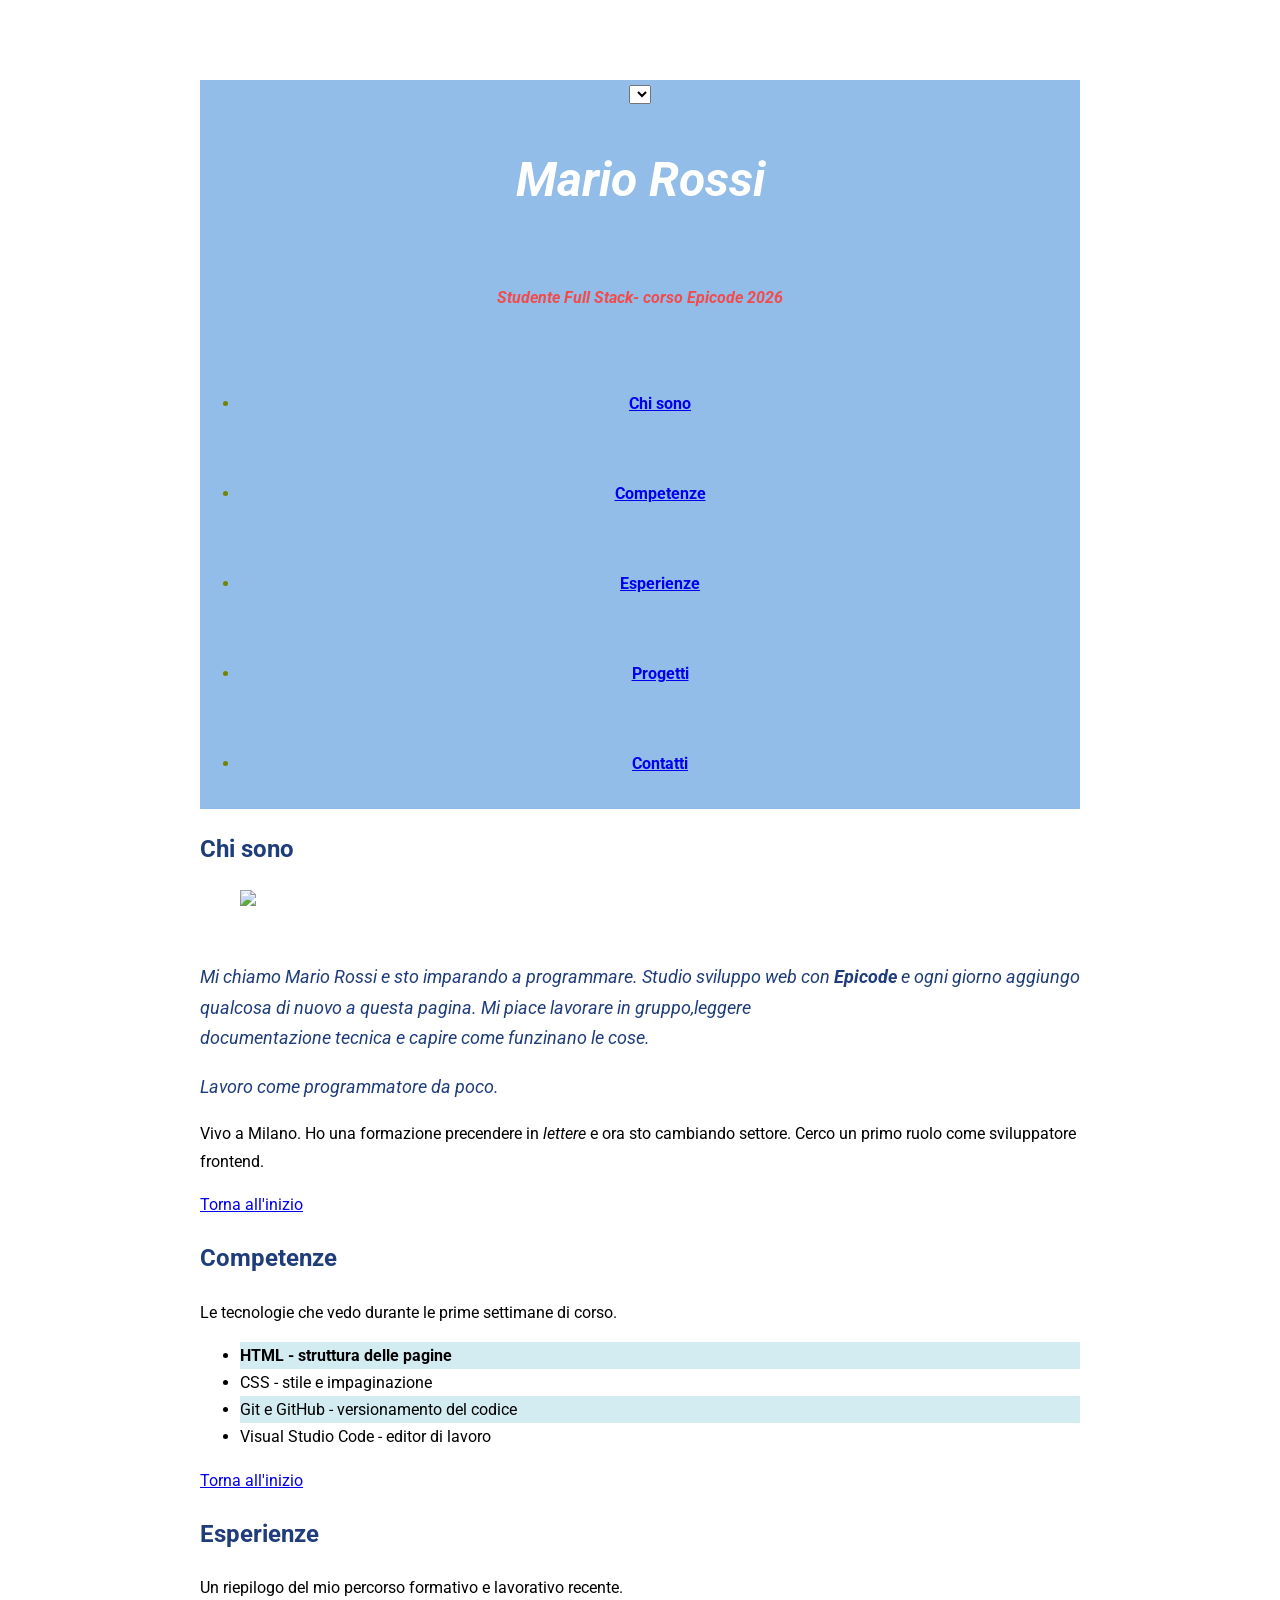
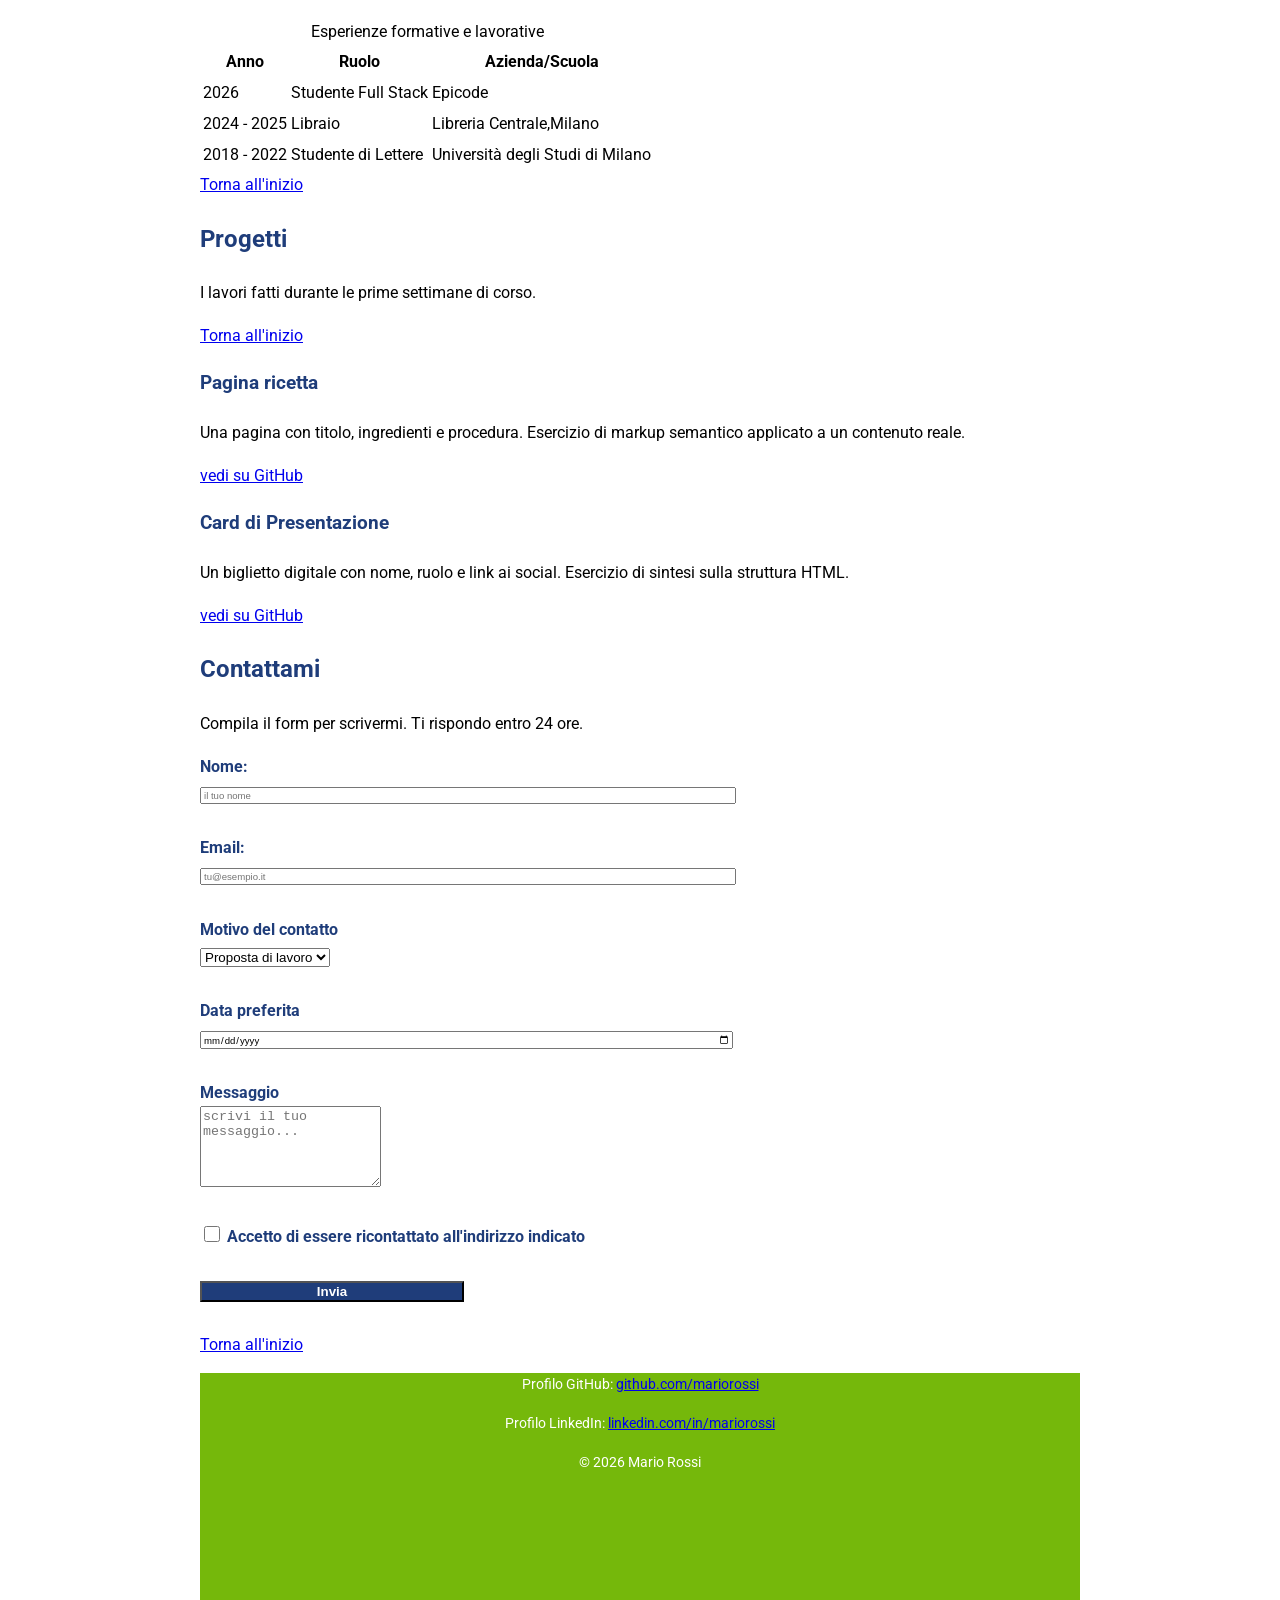
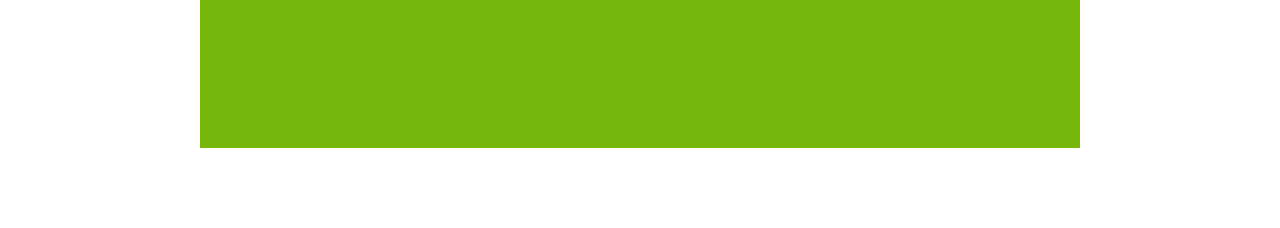
==== W1-D1 05.10/index.html @ c4018ecd "index" ====
<!DOCTYPE html>
<html lang="en">

<head>
    <meta charset="UTF-8">
    <meta name="viewport" content="width=device-width, initial-scale=1.0">
    <link href="https://fonts.googleapis.com/css?family=Roboto" rel="stylesheet">
     <link rel="stylesheet" href="style.css">
    <title>Document</title>
</head>

<body>
    <header id="site-header">
        <select id="inizio"></select>
        <h1>Mario Rossi</h1>
        <nav>
            <p class="sotto"><b>Studente Full Stack</b> - corso Epicode 2026</p>
            <ul class="nav">
                <li> <a href="#chi-sono">Chi sono</a></li>
                <li> <a href="#competenze">Competenze</a></li>
                <li> <a href="#esperienze">Esperienze</a></li>
                <li> <a href="#progetti">Progetti</a></li>
                <li> <a href="#contatti">Contatti</a></li>
            </ul>
        </nav>
    </header>
        <main>
            <div>
                <section id="chi-sono">
                    <h2>Chi sono</h2>
                    <figure>
                        <img src="https://placehold.co/200x200" alt="Foto di Mario Rossi">
                        <figcaption> didascalia </figcaption>
                    </figure>
                    <p>Mi chiamo Mario Rossi e sto imparando a programmare. Studio sviluppo web con
                        <strong>Epicode</strong> e ogni giorno aggiungo qualcosa di nuovo a questa pagina.
                        Mi piace lavorare in gruppo,leggere </br> documentazione tecnica e capire come funzinano le
                        cose.
                    </p>
                    <aside>
                        <p>Lavoro come programmatore da poco.</p>
                    </aside>
            </div>
            <div>
                <p> Vivo a Milano. Ho una formazione precendere in <em>lettere</em> e ora sto cambiando settore. Cerco
                    un primo ruolo come sviluppatore frontend.</p>
                <a href="#inizio">Torna all'inizio</a>
                </section>
            </div>
            <div>
                <section id="competenze">
                    <h2>Competenze</h2>
                    <p>Le tecnologie che vedo durante le prime settimane di corso.</p>
                    <ul class="skill">
                        <li>HTML - struttura delle pagine</li>
                        <li>CSS - stile e impaginazione</li>
                        <li>Git e GitHub - versionamento del codice</li>
                        <li>Visual Studio Code - editor di lavoro</li>
                    </ul>
                    <a href="#inizio">Torna all'inizio</a>
            </div>
            </section>
            <div>
                <section id="esperienze">
                    <h2>Esperienze</h2>
                    <p>Un riepilogo del mio percorso formativo e lavorativo recente.</p>
                    <table>
                        <caption>Esperienze formative e lavorative</caption>
                        <thead>
                            <tr>
                                <th scope="col">Anno</th>
                                <th scope="col">Ruolo</th>
                                <th scope="col">Azienda/Scuola</th>
                            </tr>
                        </thead>
                        <tbody>
                            <tr>
                                <td>2026</td>
                                <td>Studente Full Stack</td>
                                <td>Epicode</td>
                            </tr>
                            <tr>
                                <td>2024 - 2025</td>
                                <td>Libraio</td>
                                <td>Libreria Centrale,Milano</td>
                            </tr>
                            <tr>
                                <td>2018 - 2022</td>
                                <td>Studente di Lettere</td>
                                <td>Università degli Studi di Milano</td>
                            </tr>
                        </tbody>
                    </table>
                    <a href="#inizio">Torna all'inizio</a>
            </div>
            </section>
            <div>
                <section id="progetti">
                    <h2>Progetti</h2>
                    <p> I lavori fatti durante le prime settimane di corso.</p>
                    <a href="#inizio">Torna all'inizio</a>
            </div>
            <div>
                <h3 id="pagina-ricetta">Pagina ricetta</h3>
                <p>Una pagina con titolo, ingredienti e procedura. Esercizio di markup semantico applicato a un
                    contenuto reale.</p>
                <a href="pagina-ricetta.html" target="_blank">vedi su GitHub</a>
            </div>
            <div>
                <h3>Card di Presentazione</h3>
                <p>Un biglietto digitale con nome, ruolo e link ai social. Esercizio di sintesi sulla struttura HTML.
                </p>
                <a href="presentazione.html" target="_blank">vedi su GitHub</a>
            </div>
            </section>
            <div>
                <section id="contatti">
                    <h2>Contattami</h2>
                    <p>Compila il form per scrivermi. Ti rispondo entro 24 ore.</p>
        </main>
        <aside>
            <form action="#" method="POST">
                </div>
                <div>
                    <label for="name">Nome:</label>
                    </br>
                    <input type="text" id="name" name="name" placeholder="il tuo nome" required>
                    <br><br>
                </div>
                <div>
                    <label for="email" id="email">Email:</label>
                    <br>
                    <input type="email" id="email" name="email" placeholder="tu@esempio.it" required>
                    <br><br>
                </div>
                <div>
                    <label for="message">Motivo del contatto</label>
                    <br>
                    <select name="Motivo del contatto" id="Motivodelcontatto">
                        <option value="Proposta-di-lavoro">Proposta di lavoro</option>
                        <option value="Collaborazione">Collaborazione</option>
                        <option value="Softair">Softair</option>
                        <option value="Altro">Altro</option>
                    </select>
                    <br><br>
                </div>
                <div>
                    <label for="dataPreferita" id="dataPreferita">Data preferita</label>
                    <br>
                    <input type="date" id="date" name="Data preferita">
                    <br><br>
                </div>
                <label for="message">Messaggio</label>
                <br>
                <textarea id="message" name="message" rows="5" placeholder="scrivi il tuo messaggio..."
                    required></textarea>
                <br><br>
                <div>
                    <input type="checkbox" id="privacy" name="privacy" required>
                    <label for="privacy" id="privacy">Accetto di essere ricontattato all'indirizzo indicato</label>
                    <br><br>
                </div>
                <!-- forma input corretta  -->
                <div>
                    <button type="submit">Invia</button>

                    <br><br>
                </div>
            </form>
            <div>
                <a href="#inizio">Torna all'inizio</a>
            </div>
            </section>
        </aside>
        <footer id="footer">
            <p>Profilo GitHub: <a href="https://github.com/mario-rossi" target="_blank">github.com/mariorossi</a></p>
            <p>Profilo LinkedIn: <a href="https://www.linkedin.com/in/mario-rossi"
                    target="_blank">linkedin.com/in/mariorossi</a></p>
            <p> © 2026 Mario Rossi</p>
            <div>
                <iframe width="200" height="250" src="https://www.youtube.com/embed/_pl8un7GW5I?si=AmfZXFRbiOPV-MkR"
                    title="YouTube video player" frameborder="0" allow="accelerometer; autoplay; clipboard-write; encrypted-media; gyroscope;
              picture-in-picture; web-share" referrerpolicy="strict-origin-when-cross-origin" allowfullscreen></iframe>
            </div>
        </footer>
        </div>
    
</body>

</html>
---- W1-D1 05.10/style.css ----
*::before,::after{ box-sizing: border-box;}


html, body {
    font-family:'Roboto', sans-serif;
    font-size: 16px;
    line-height: 1.7;
    background-color: #ffffff;
    margin: 0 auto;
    max-width: 920px;
    padding: 40px 20px;
}

header{
    background-image: url("https://picsum.photos/seed/picsum/1240/768");
    background-size: cover;
    background-position-x: center;
    color: #ffffff;
    text-align: center;
    background-color: hsl(210, 66%, 74%);
}

.section .main{
    padding: 32px;
    margin-bottom: 24;
}

#site-header h1 {
    font-size: 3rem;
    display: flex;
    justify-content: center;
    font-weight: bold;
    font-style: italic;
}

.sotto {
    display: flex;
    justify-content: center;
    color:  #F44A4A;
    font-style: italic;
}


nav{
    color: hsl(67, 98%, 26%);
    display: block;
    justify-items: center;
    font-weight: bold;
    line-height: 10vh;
    
}

a :hover nav{
    background-color: hsl(67, 98%, 26%);
}

a :hover{
    background-color: rgba(rgb(145, 11, 11), green, blue, alpha);
}

h2,h3 {
    font-size: bold;
    color: #1F3D7A;
    text-align: start;

}

#chi-sono {
    color: #ffffff;
    text-align: justify;
}

#chi-sono p:first-of-type{
    font-size: large;
    font-style: italic;
    color: #1F3D7A;
}

.skill li:nth-child(odd){
    background-color: #d3ecf1;
}

.skill li:first-child{
    font-weight: bold;
}

label{
    font-weight: bold;
    color: #1F3D7A;
}

input{
    font-family: Arial, Helvetica, sans-serif;
    font-size: 60%;
    width: 60%;
}

input:focus {
    outline: 1px solid #232323;
    background-color: #232323;
    color: #ffffff;
}

input[type="checkbox"] {
    width: 1rem;
    height: 1rem;
}

button{
    color: #ffffff;
    background-color: #1F3D7A;
    font-weight: bold;
    width: 30%;
}

a :hover button{
    color: hsl(224, 78%, 48%);
}

footer{
    background-color: #75b80b;
    color: #ffffff;
    text-align: center;
    font-size: 0.9rem;
}
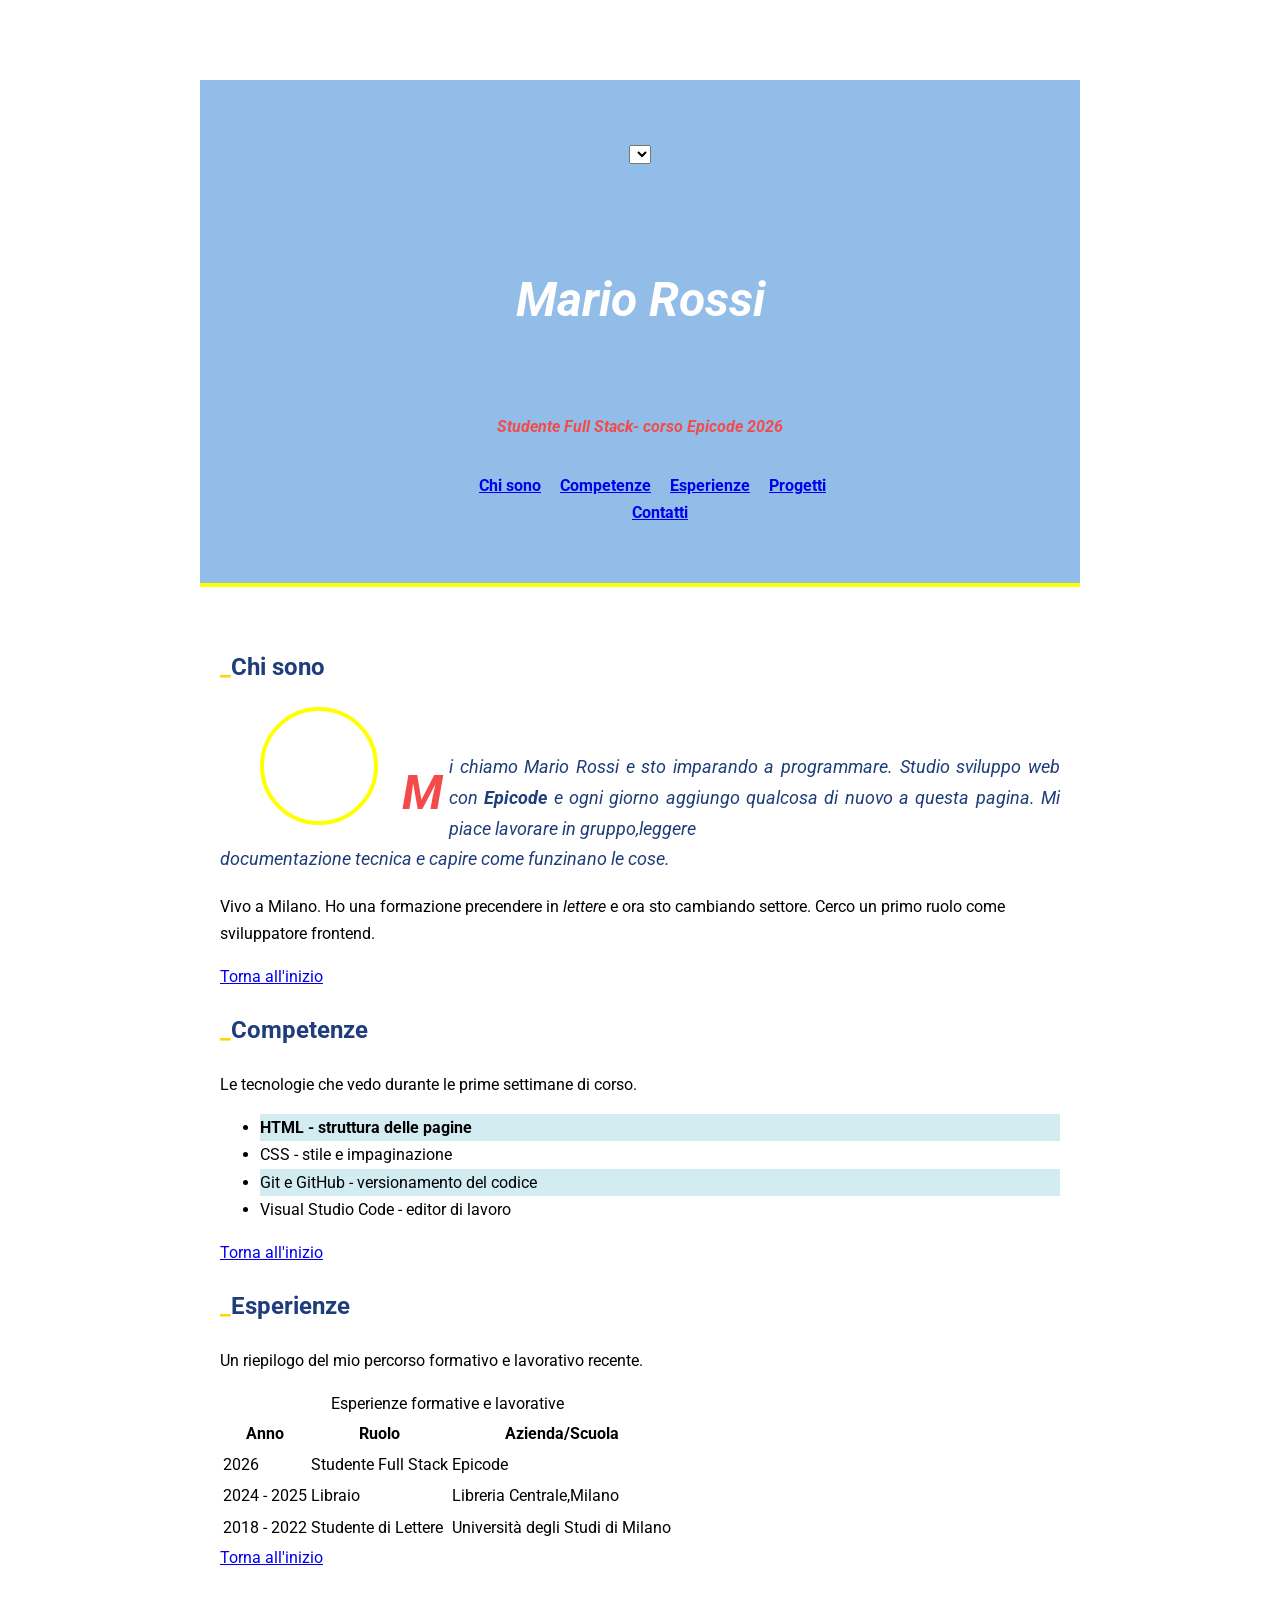
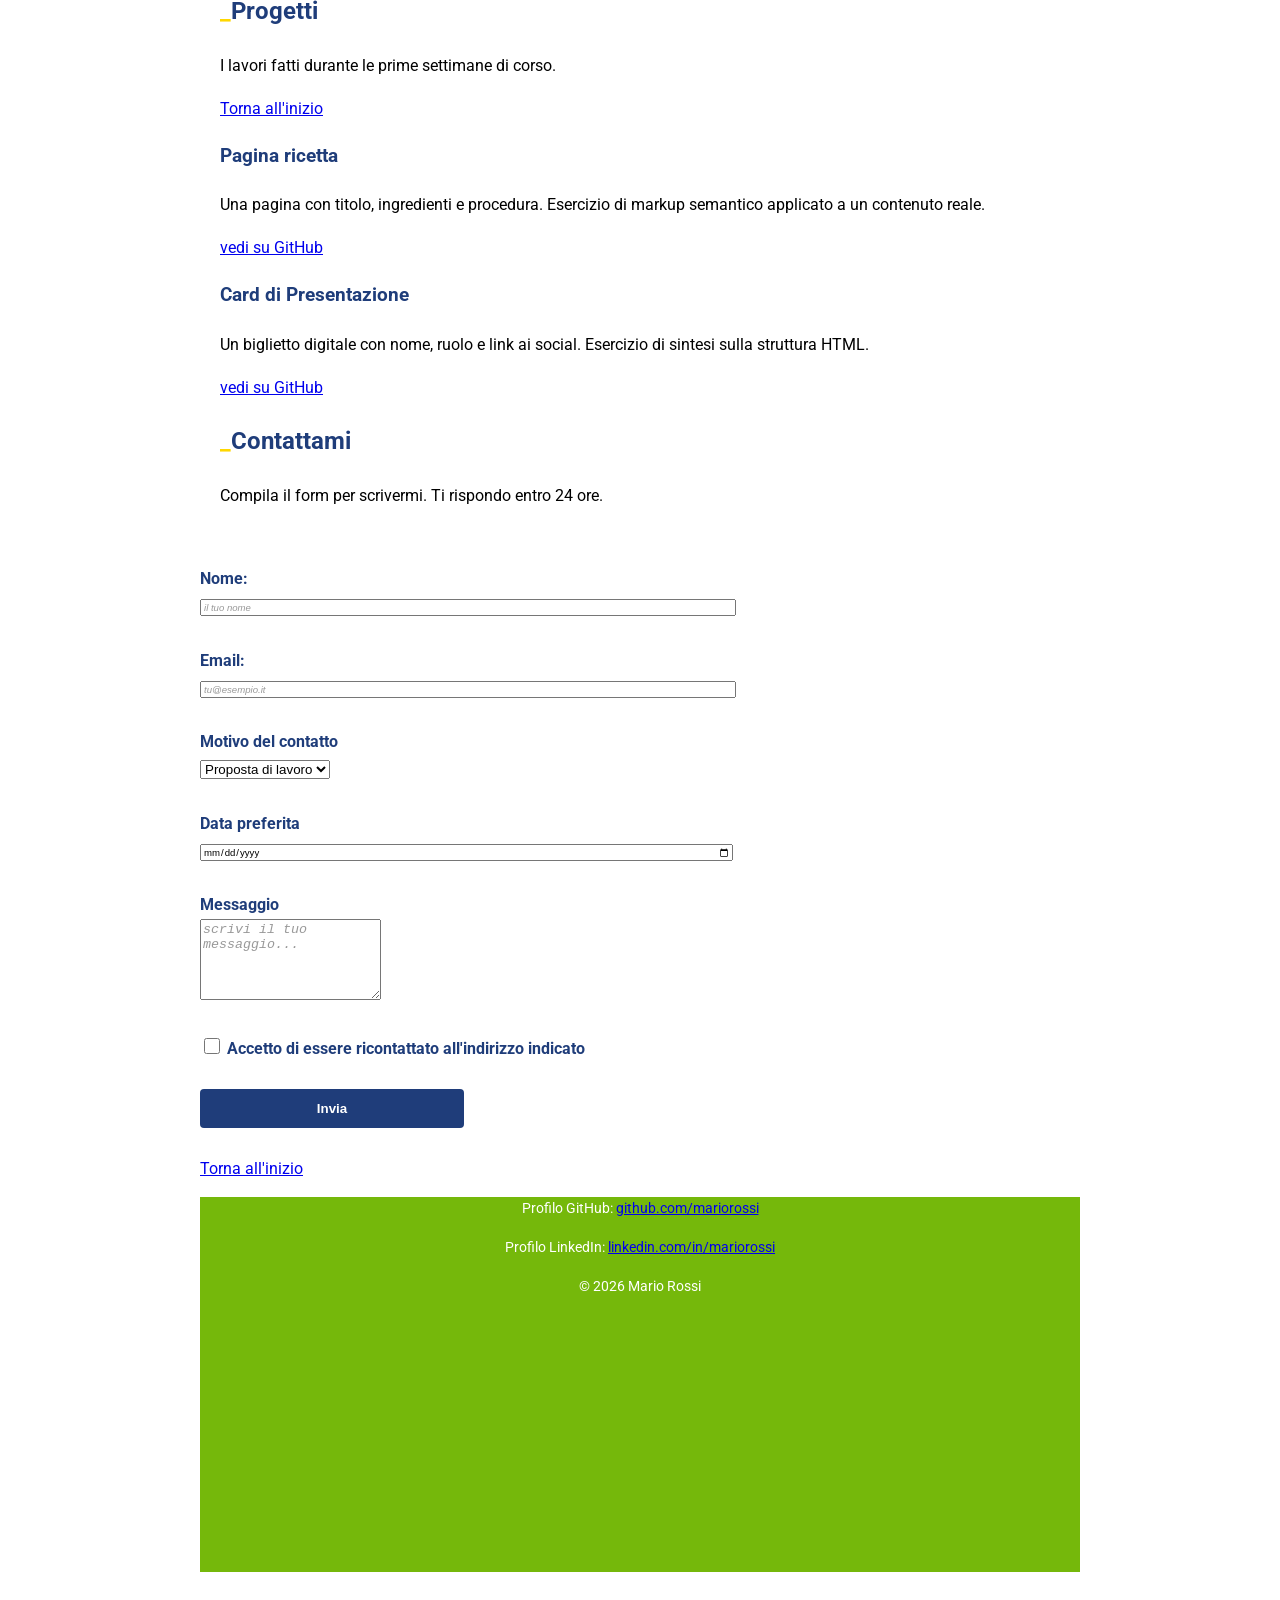
==== commit c1718c2f: "male" ====
--- a/W1-D1 05.10/index.html
+++ b/W1-D1 05.10/index.html
@@ -29,17 +29,14 @@
                 <section id="chi-sono">
                     <h2>Chi sono</h2>
                     <figure>
-                        <img src="https://placehold.co/200x200" alt="Foto di Mario Rossi">
+                        <img src="https://placehold.co/200x200" alt="Foto di Mario Rossi" class="avatar">
                         <figcaption> didascalia </figcaption>
                     </figure>
                     <p>Mi chiamo Mario Rossi e sto imparando a programmare. Studio sviluppo web con
                         <strong>Epicode</strong> e ogni giorno aggiungo qualcosa di nuovo a questa pagina.
                         Mi piace lavorare in gruppo,leggere </br> documentazione tecnica e capire come funzinano le
                         cose.
-                    </p>
-                    <aside>
-                        <p>Lavoro come programmatore da poco.</p>
-                    </aside>
+                    </p>                 
             </div>
             <div>
                 <p> Vivo a Milano. Ho una formazione precendere in <em>lettere</em> e ora sto cambiando settore. Cerco
--- a/W1-D1 05.10/style.css
+++ b/W1-D1 05.10/style.css
@@ -1,5 +1,5 @@
 *::before,::after{ box-sizing: border-box;}
-
+ 
 
 html, body {
     font-family:'Roboto', sans-serif;
@@ -20,9 +20,38 @@
     background-color: hsl(210, 66%, 74%);
 }
 
-.section .main{
+main{
+    max-width: 920px;
+    margin: 0 auto;
+    padding: 40px 20px;
+}
+
+.main .section {
     padding: 32px;
     margin-bottom: 24;
+    border: 1px solid #e0e0e0;
+    border-radius: 8px;
+    box-shadow: 0 2px 6px rgba(red, green, blue, 0.008 alpha);
+}   
+
+main section h2::before { content: "_"; color: gold; }
+
+#site-header{
+    padding: 60px 20px 40px;
+    border-bottom: 4px solid yellow;
+    text-shadow: 0 2px 4px rgba(red, green, blue, 0,2 alpha);
+}
+
+#site-headr nav{
+    display: inline-block;
+    padding: 8px 16px;
+    margin: 0 4px;
+    border-radius: 4px;
+}
+
+input::placeholder,textarea::placeholder{
+    color: #999999;
+    font-style:italic;
 }
 
 #site-header h1 {
@@ -31,6 +60,9 @@
     justify-content: center;
     font-weight: bold;
     font-style: italic;
+    padding: 60px 20px 40px;
+    border-bottom: 4px;
+    text-shadow: 0 2px 4px rgba(red, green, blue, 0.2 alpha);
 }
 
 .sotto {
@@ -43,12 +75,25 @@
 
 nav{
     color: hsl(67, 98%, 26%);
-    display: block;
-    justify-items: center;
+    text-align: center;
     font-weight: bold;
-    line-height: 10vh;
-    
 }
+
+
+nav ul{
+    width: 50%;
+    display: inline-block;
+}
+
+nav ul li{
+    list-style-type: none;
+    display: inline;
+}
+
+nav ul li:not(:last-child){
+    margin-right: 15px;
+}
+
 
 a :hover nav{
     background-color: hsl(67, 98%, 26%);
@@ -65,6 +110,20 @@
 
 }
 
+.avatar{
+    width: 110px;
+    height: 110px;
+    border: 4px solid yellow;
+    border-radius: 50%;
+    float: left;
+    margin: 0 24px 12px 0;
+}
+
+#competenze{
+    clear: both;
+}
+
+
 #chi-sono {
     color: #ffffff;
     text-align: justify;
@@ -74,6 +133,14 @@
     font-size: large;
     font-style: italic;
     color: #1F3D7A;
+}
+
+#chi-sono p:first-of-type::first-letter{
+    font-size: 3rem;
+    font-weight: bold;
+    float: left;
+    margin-right: 6px;
+    color: #F44A4A;
 }
 
 .skill li:nth-child(odd){
@@ -111,10 +178,15 @@
     background-color: #1F3D7A;
     font-weight: bold;
     width: 30%;
+    padding: 12px 24px;
+    border: none;
+    border-radius: 4px;
+    box-shadow: 0 2px 4px rgba(red, green, blue, 0.1 alpha);
 }
 
 a :hover button{
     color: hsl(224, 78%, 48%);
+    box-shadow: 0 4px 8px rgba(red, green, blue, 0.15 alpha);
 }
 
 footer{
